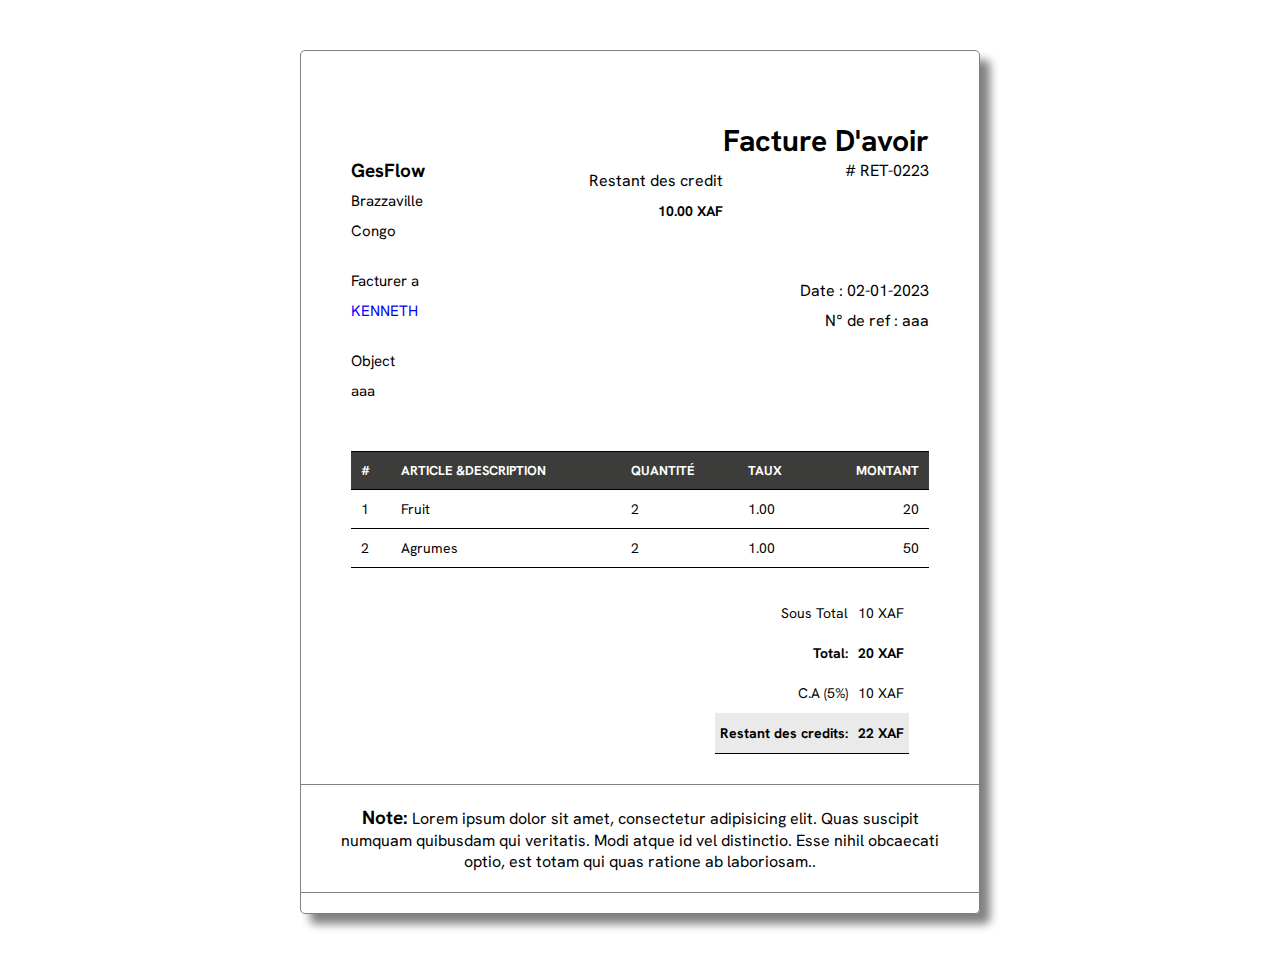
==== credit_notes.html @ 41185608 "add payment invoice" ====
<!DOCTYPE html>
<html lang="fr">
  <head>
    <meta charset="UTF-8" />
    <meta http-equiv="X-UA-Compatible" content="IE=edge" />
    <meta name="viewport" content="width=device-width, initial-scale=1.0" />
    <title>Factures d'avoir</title>
    <style>
      @import url("https://fonts.googleapis.com/css2?family=Hanken+Grotesk:ital,wght@0,300;0,400;0,500;0,600;0,700;0,800;0,900;1,400;1,500;1,600;1,700;1,800;1,900&display=swap");

      * {
        padding: 0px;
        margin: 0px;
        box-sizing: border-box;
        font-family: "Hanken Grotesk", sans-serif;
        list-style: none;
      }

      main {
        margin: 50px 300px;
        border: 1px solid gray;
        border-radius: 5px;
        padding-bottom: 20px;
        box-shadow: 10px 10px 10px gray;
      }

      .container {
        padding-bottom: 30px;
        padding-top: 10px;
        padding: 20px 50px;
      }

      .container div {
        line-height: 30px;
      }

      .container .infos {
        margin: 15px 0px;
      }

      .container .infos .second {
        text-align: end;
      }

      .container .infos .second .sold {
        font-size: 14px;
      }

      .container .infos .second p:last-child {
        font-weight: bold;
      }

      .container .second > h3 {
        font-size: 30px;
        margin-top: 15px;
      }

      .user{
        margin-top: 20px;
      }

      .user .first p:last-child {
        color: blue;
      }

      .container div:last-child{
        margin-top: 10px;
      }

      .container .first,
      .container-third .first {
        display: inline-block;
      }

      .container .first h1 {
        font-size: 19px;
      }

      .container .first p {
        font-size: 15px;
      }

      .container .second h2 {
        font-size: 40px;
        line-height: 1;
      }

      .container .second p {
        text-align: end;
      }

      .container .first div h1 {
        display: inline-block;
        margin-left: 10px;
      }

      .container .second,
      .container-third .second {
        float: right;
      }

      /* table */
      .table {
        padding: 20px 50px;
      }

      table {
        border-collapse: collapse;
        margin-top: 5px;
        width: 100%;
      }

      table th {
        color: black;
        text-transform: uppercase;
      }

      table thead {
        background-color: #3c3d3a;
      }

      table thead th {
        color: white;
        border-top: 1px solid black;
        padding: 10px;
        text-align: start;
        font-size: 13px;
      }

      table thead th:last-child {
        text-align: end;
      }

      tbody tr td {
        border-top: 1px solid black;
        padding: 10px;
        font-size: 14px;
      }

      tbody tr td:last-child {
        text-align: end;
      }

      tbody tr:last-child {
        border-bottom: 1px solid;
      }

      /* container third */
      .container-third {
        padding-bottom: 20px 0px;
        margin: 20px 70px;
        margin-top: 0px;
      }

      .container-third div {
        line-height: 30px;
      }

      .container-third .second p {
        text-align: center;
      }

      .container-third .second p span {
        margin-left: 20px;
      }

      /* container four */
      .container-four {
        display: inline-block;
        border-top: 1px solid gray;
        width: 100%;
        border-bottom: 1px solid gray;
        padding: 20px 30px;
        text-align: center;
        margin-top: 30px;
      }

      .container-four p {
        display: inline-block;
        font-weight: bold;
        font-size: 19px;
      }

      /* other table */
      .text-right {
        text-align: right !important;
      }

      .text-left {
        text-align: left !important;
      }

      .bg-gray {
        background: #eaeaea;
      }

      .border-none tr td {
        border: none;
        padding: 5px;
      }

      .content {
        margin-top: 30px;
      }
    </style>
  </head>
  <body>
    <main>
      <div class="content">
        <div class="container">
          <div>
            <div class="first">
              <div>
                <img
                  src="https://cdn.pixabay.com/photo/2017/02/18/19/20/logo-2078018_1280.png"
                  width="100px"
                  alt=""
                />
              </div>
            </div>

            <div class="second">
              <h3>
                Facture
                D'avoir
              </h3>
              <p># RET-0223</p>
            </div>
          </div>

          <div class="infos">
            <div class="first">
              <h1>GesFlow</h1>
              <p>Brazzaville</p>
              <p>Congo</p>
            </div>

            <div class="second">
              <p>Restant des credit</p>
              <p class="sold">10.00 XAF</p>
            </div>
          </div>

          <div class="user">
            <div class="first">
              <p>Facturer a</p>
              <p>KENNETH</p>
            </div>

            <div class="second">
              <p>Date : 02-01-2023</p>
              <p>N° de ref : aaa</p>
            </div>
          </div>

          <div>
            <div class="first">
              <p>Object</p>
              <p>aaa</p>
            </div>
          </div>
        </div>
        <!-- end first container -->

        <!-- table -->
        <div class="table">
          <table>
            <thead>
                <tr>
                  <th>#</th>
                  <th>Article &Description</th>
                  <th>Quantité</th>
                  <th>Taux</th>
                  <th>Montant</th>
                </tr>
              </thead>
              <tbody>
                <tr>
                  <td>1</td>
                  <td>Fruit</td>
                  <td>2</td>
                  <td>1.00</td>
                  <td>20</td>
                </tr>
                <tr>
                  <td>2</td>
                  <td>Agrumes</td>
                  <td>2</td>
                  <td>1.00</td>
                  <td>50</td>
                </tr>
              </tbody>
          </table>
        </div>
        <!-- end table -->

        <!-- third container -->
        <div class="container-third">
          <div class="first"></div>

          <div class="second">
            <table class="border-none">
              <tr>
                <td class="text-right">Sous Total</td>
                <td class="text-left">10 XAF</td>
              </tr>

              <tr>
                <td class="text-right"><b>Total:</b></td>
                <td class="text-left"><b>20 XAF</b></td>
              </tr>

              <tr>
                <td class="text-right">C.A (5%)</td>
                <td class="text-left">10 XAF</td>
              </tr>

              <tr class="bg-gray">
                <td class="text-right"><b> Restant des credits:</b></td>
                <td class="text-left"><b>22 XAF</b></td>
              </tr>
            </table>
          </div>
        </div>
        <!-- end third container -->

        <!-- start four container -->
        <div class="container-four">
          <p>Note:</p>
          <span>
            Lorem ipsum dolor sit amet, consectetur adipisicing elit. Quas
            suscipit numquam quibusdam qui veritatis. Modi atque id vel
            distinctio. Esse nihil obcaecati optio, est totam qui quas ratione
            ab laboriosam..</span
          >
        </div>
        <!-- end four container -->
      </div>
    </main>
  </body>
</html>
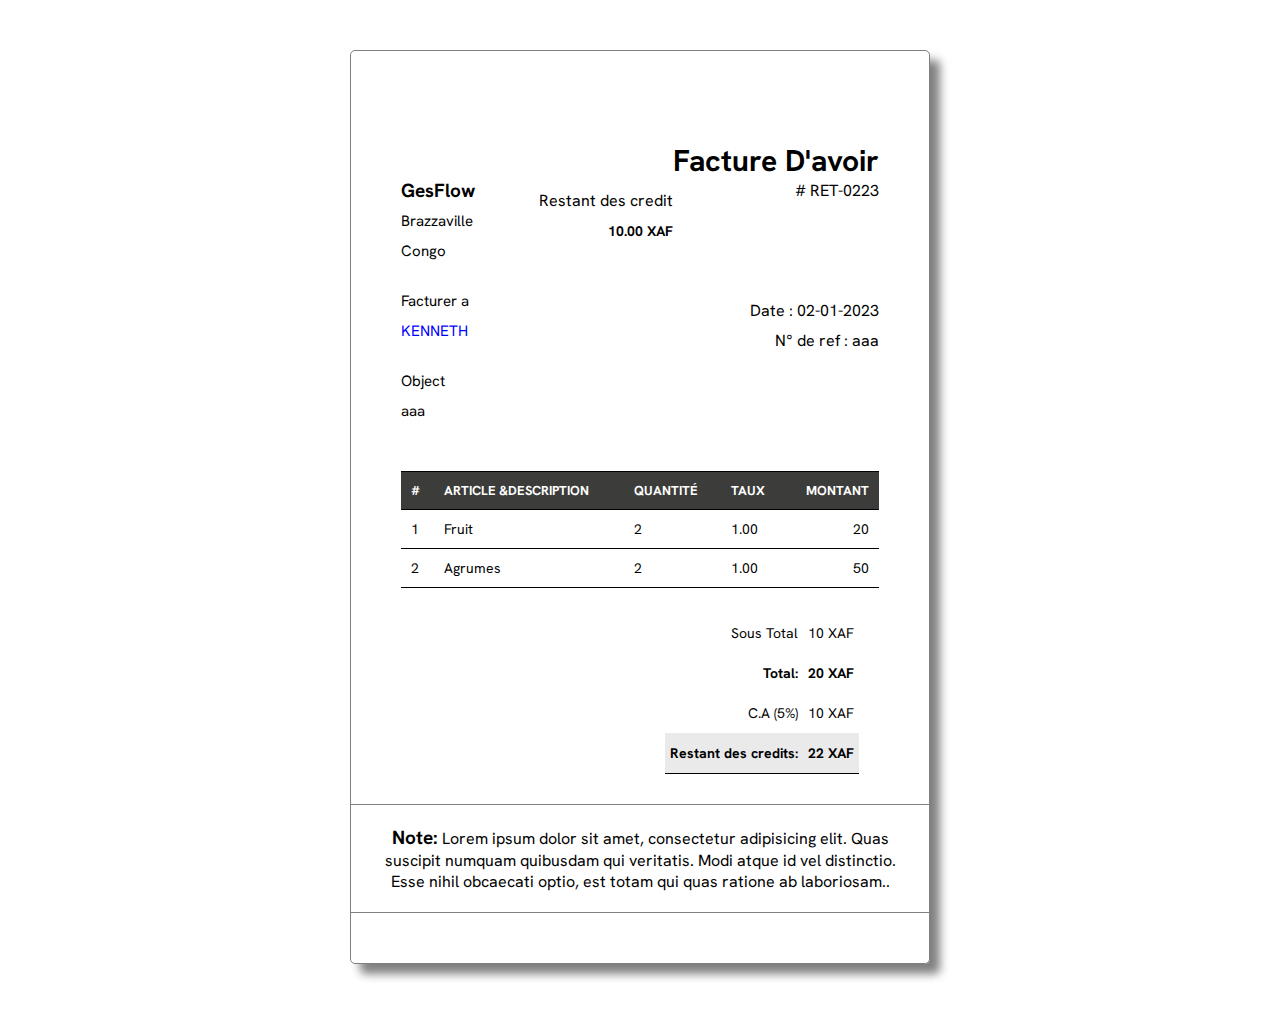
==== commit 482b6711: "add invoice model" ====
--- a/credit_notes.html
+++ b/credit_notes.html
@@ -16,8 +16,12 @@
         list-style: none;
       }
 
+      .content {
+        margin-top: 50px;
+      }
+
       main {
-        margin: 50px 300px;
+        margin: 50px 350px;
         border: 1px solid gray;
         border-radius: 5px;
         padding-bottom: 20px;
@@ -173,6 +177,7 @@
         padding: 20px 30px;
         text-align: center;
         margin-top: 30px;
+        margin-bottom: 30px;
       }
 
       .container-four p {
@@ -197,10 +202,6 @@
       .border-none tr td {
         border: none;
         padding: 5px;
-      }
-
-      .content {
-        margin-top: 30px;
       }
     </style>
   </head>
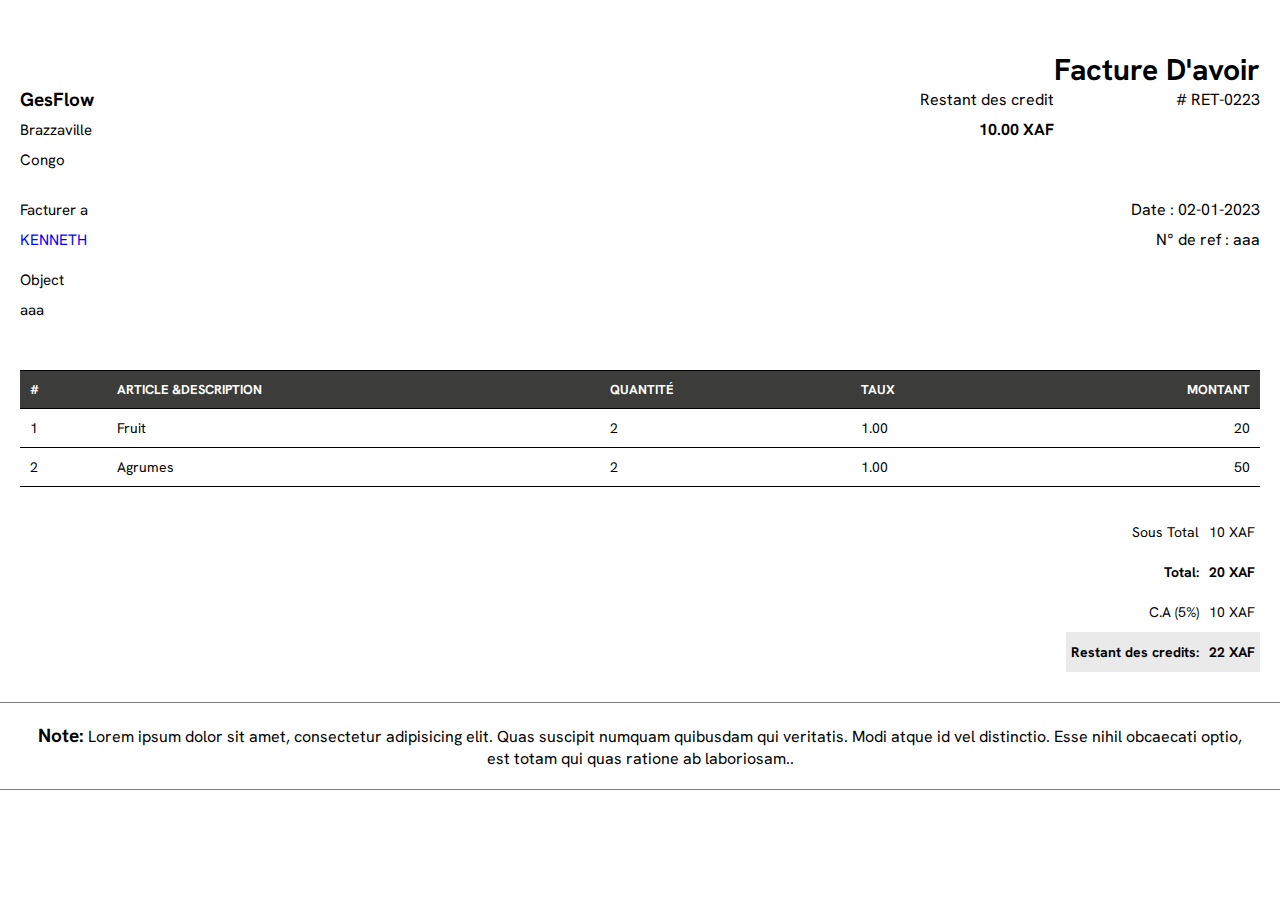
==== commit af1eb6b2: "delete last child and first child" ====
--- a/credit_notes.html
+++ b/credit_notes.html
@@ -17,21 +17,13 @@
       }
 
       .content {
-        margin-top: 50px;
-      }
-
-      main {
-        margin: 50px 350px;
-        border: 1px solid gray;
-        border-radius: 5px;
-        padding-bottom: 20px;
-        box-shadow: 10px 10px 10px gray;
+        margin-top: 20px;
       }
 
       .container {
         padding-bottom: 30px;
         padding-top: 10px;
-        padding: 20px 50px;
+        padding: 20px;
       }
 
       .container div {
@@ -50,7 +42,7 @@
         font-size: 14px;
       }
 
-      .container .infos .second p:last-child {
+      .bold {
         font-weight: bold;
       }
 
@@ -63,11 +55,11 @@
         margin-top: 20px;
       }
 
-      .user .first p:last-child {
+      .text-blue {
         color: blue;
       }
 
-      .container div:last-child{
+      .object{
         margin-top: 10px;
       }
 
@@ -105,7 +97,7 @@
 
       /* table */
       .table {
-        padding: 20px 50px;
+        padding: 20px;
       }
 
       table {
@@ -131,9 +123,6 @@
         font-size: 13px;
       }
 
-      table thead th:last-child {
-        text-align: end;
-      }
 
       tbody tr td {
         border-top: 1px solid black;
@@ -141,18 +130,18 @@
         font-size: 14px;
       }
 
-      tbody tr td:last-child {
+      .text-end {
         text-align: end;
       }
 
-      tbody tr:last-child {
+      tbody .last-child {
         border-bottom: 1px solid;
       }
 
       /* container third */
       .container-third {
-        padding-bottom: 20px 0px;
-        margin: 20px 70px;
+        padding-bottom: 20px;
+        margin: 0px 20px;
         margin-top: 0px;
       }
 
@@ -238,14 +227,14 @@
 
             <div class="second">
               <p>Restant des credit</p>
-              <p class="sold">10.00 XAF</p>
+              <p class="bold">10.00 XAF</p>
             </div>
           </div>
 
           <div class="user">
             <div class="first">
               <p>Facturer a</p>
-              <p>KENNETH</p>
+              <p class="text-blue">KENNETH</p>
             </div>
 
             <div class="second">
@@ -254,7 +243,7 @@
             </div>
           </div>
 
-          <div>
+          <div class="object">
             <div class="first">
               <p>Object</p>
               <p>aaa</p>
@@ -272,7 +261,7 @@
                   <th>Article &Description</th>
                   <th>Quantité</th>
                   <th>Taux</th>
-                  <th>Montant</th>
+                  <th class="text-end">Montant</th>
                 </tr>
               </thead>
               <tbody>
@@ -281,14 +270,14 @@
                   <td>Fruit</td>
                   <td>2</td>
                   <td>1.00</td>
-                  <td>20</td>
+                  <td class="text-end">20</td>
                 </tr>
-                <tr>
+                <tr class="last-child">
                   <td>2</td>
                   <td>Agrumes</td>
                   <td>2</td>
                   <td>1.00</td>
-                  <td>50</td>
+                  <td class="text-end">50</td>
                 </tr>
               </tbody>
           </table>
